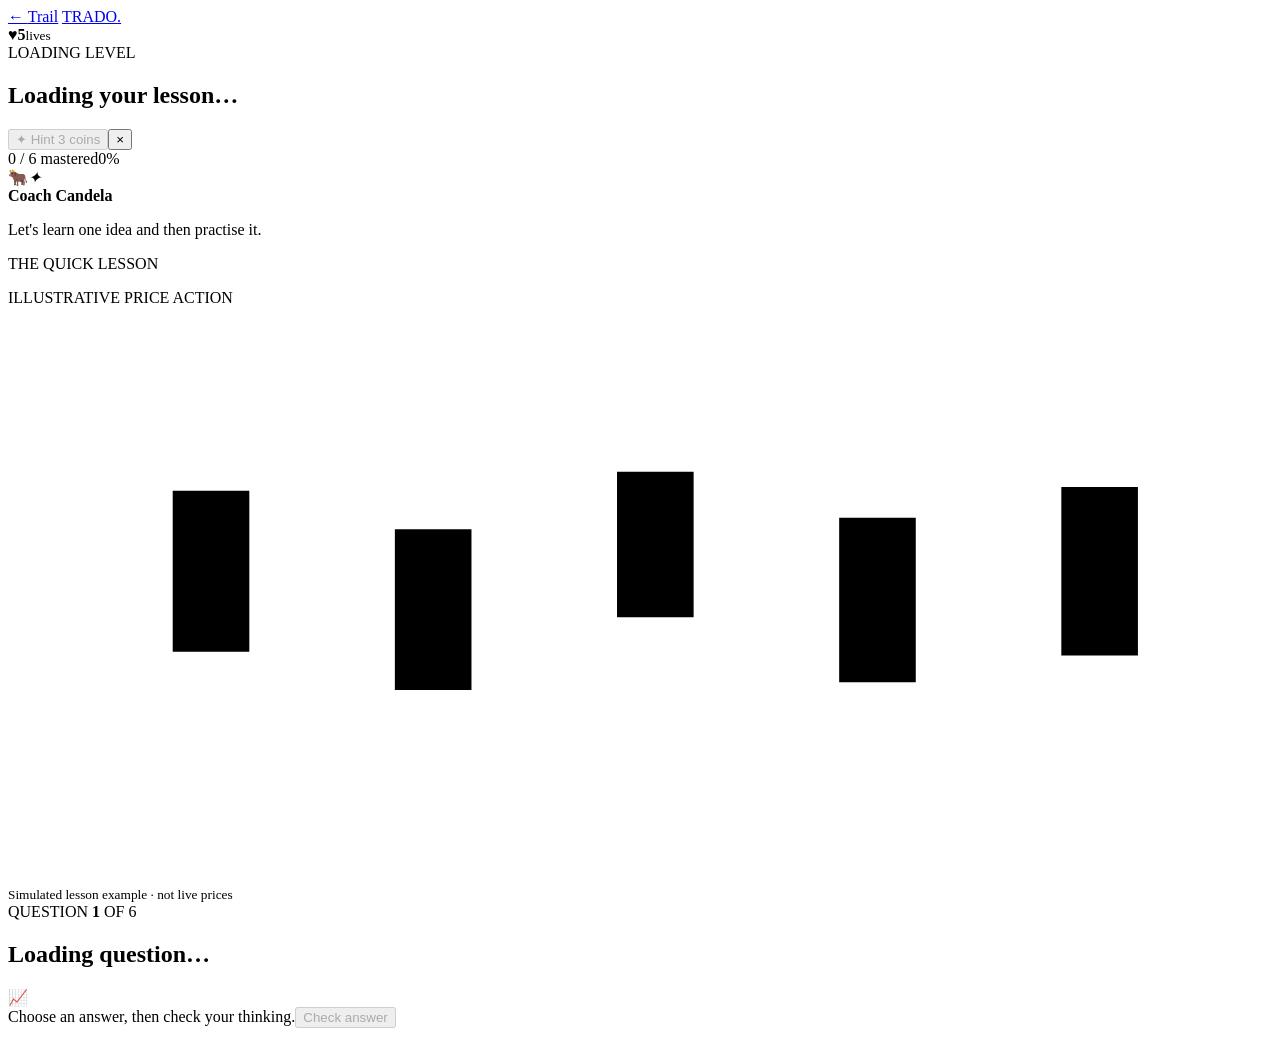
==== frontend/lesson.html @ 1dbe3654 "upgrade 1.0" ====
<!doctype html>
<html lang="en">
<head>
  <meta charset="utf-8">
  <meta name="viewport" content="width=device-width, initial-scale=1">
  <meta name="theme-color" content="#0b1020">
  <title>Learn a trading concept · TRADO</title>
  <link rel="stylesheet" href="/static/css/style.css">
</head>
<body class="lesson-body">
  <header class="game-nav lesson-nav">
    <a class="back-link" href="/dashboard.html" aria-label="Back to learning trail">← <span>Trail</span></a>
    <a class="brand" href="/dashboard.html">TRADO<span>.</span></a>
    <div class="lesson-lives"><span aria-hidden="true">♥</span><strong id="lessonLives">5</strong><small>lives</small></div>
  </header>

  <main class="lesson-main">
    <section class="lesson-topline">
      <div><div id="lessonMeta" class="eyebrow">LOADING LEVEL</div><h1 id="lessonTitle">Loading your lesson…</h1></div>
      <div class="lesson-top-actions"><button type="button" class="hint-button" id="hintBtn" disabled>✦ Hint <span>3 coins</span></button><button type="button" class="icon-button" id="exitLesson" aria-label="Return to your trail">×</button></div>
    </section>
    <div class="question-progress"><div class="progress-track"><span id="progressFill"></span></div><div class="progress-label"><span id="questionCount">0 / 6 mastered</span><span id="progressPercent">0%</span></div></div>

    <section class="learning-card panel">
      <div class="mentor-row"><div class="mentor-avatar" aria-hidden="true"><span>🐂</span><i class="mentor-spark">✦</i></div><div><strong>Coach Candela</strong><p id="mentorMessage">Let's learn one idea and then practise it.</p></div></div>
      <div class="lesson-copy"><div><div class="eyebrow">THE QUICK LESSON</div><p id="lessonContent"></p><div id="hintMessage" class="hint-message" role="status" hidden></div></div>
        <div class="candle-visual" aria-label="Illustrative candlestick chart. Simulated educational example, not live market data.">
          <span class="visual-label">ILLUSTRATIVE PRICE ACTION</span>
          <svg viewBox="0 0 330 150" role="img" aria-label="Simulated candlestick example with open, high, low, and close">
            <path class="chart-grid" d="M20 32H310M20 74H310M20 116H310" />
            <g class="candle green"><path d="M53 26V119M43 48H63V90H43Z" /></g>
            <g class="candle red"><path d="M111 36V128M101 58H121V100H101Z" /></g>
            <g class="candle green"><path d="M169 18V105M159 43H179V81H159Z" /></g>
            <g class="candle green"><path d="M227 29V119M217 55H237V98H217Z" /></g>
            <g class="candle red"><path d="M285 22V130M275 47H295V91H275Z" /></g>
          </svg>
          <small>Simulated lesson example · not live prices</small>
        </div>
      </div>
    </section>

    <section id="questionCard" class="question-card panel">
      <div class="question-head"><div><span class="question-kicker">QUESTION <b id="activeQuestionNumber">1</b> OF 6</span><h2 id="questionText">Loading question…</h2></div><span class="quiz-mascot" aria-hidden="true">📈</span></div>
      <form id="answerForm">
        <div id="answerOptions" class="answer-options"></div>
        <div id="answerFeedback" class="answer-feedback" role="status" hidden></div>
        <div class="question-actions"><span class="question-tip">Choose an answer, then check your thinking.</span><button class="btn" id="checkAnswerBtn" type="submit" disabled>Check answer</button></div>
      </form>
    </section>
    <section id="levelReview" class="panel review-panel" hidden></section>
    <p id="lessonError" class="message lesson-error" role="alert"></p>
  </main>

  <dialog id="completionDialog" class="completion-dialog">
    <div class="celebration-mark" aria-hidden="true">✦</div><div class="eyebrow">LEVEL COMPLETE</div><h2 id="completionTitle">Brilliant work!</h2><p class="muted">You mastered every question. Keep your learning streak moving.</p>
    <div class="completion-stars" id="completionStars" aria-label="Stars earned">★★★</div>
    <div class="completion-rewards"><div><small>XP EARNED</small><strong id="completionXp">+0</strong></div><div><small>COINS EARNED</small><strong id="completionCoins">+0</strong></div><div><small>ACCURACY</small><strong id="completionAccuracy">0%</strong></div></div>
    <p id="completionAchievements" class="completion-achievements"></p>
    <div class="completion-actions"><a class="btn ghost" href="/dashboard.html">Back to trail</a><button class="btn" id="nextLevelBtn" type="button">Continue path →</button></div>
  </dialog>
  <script src="/static/js/lesson.js"></script>
</body>
</html>
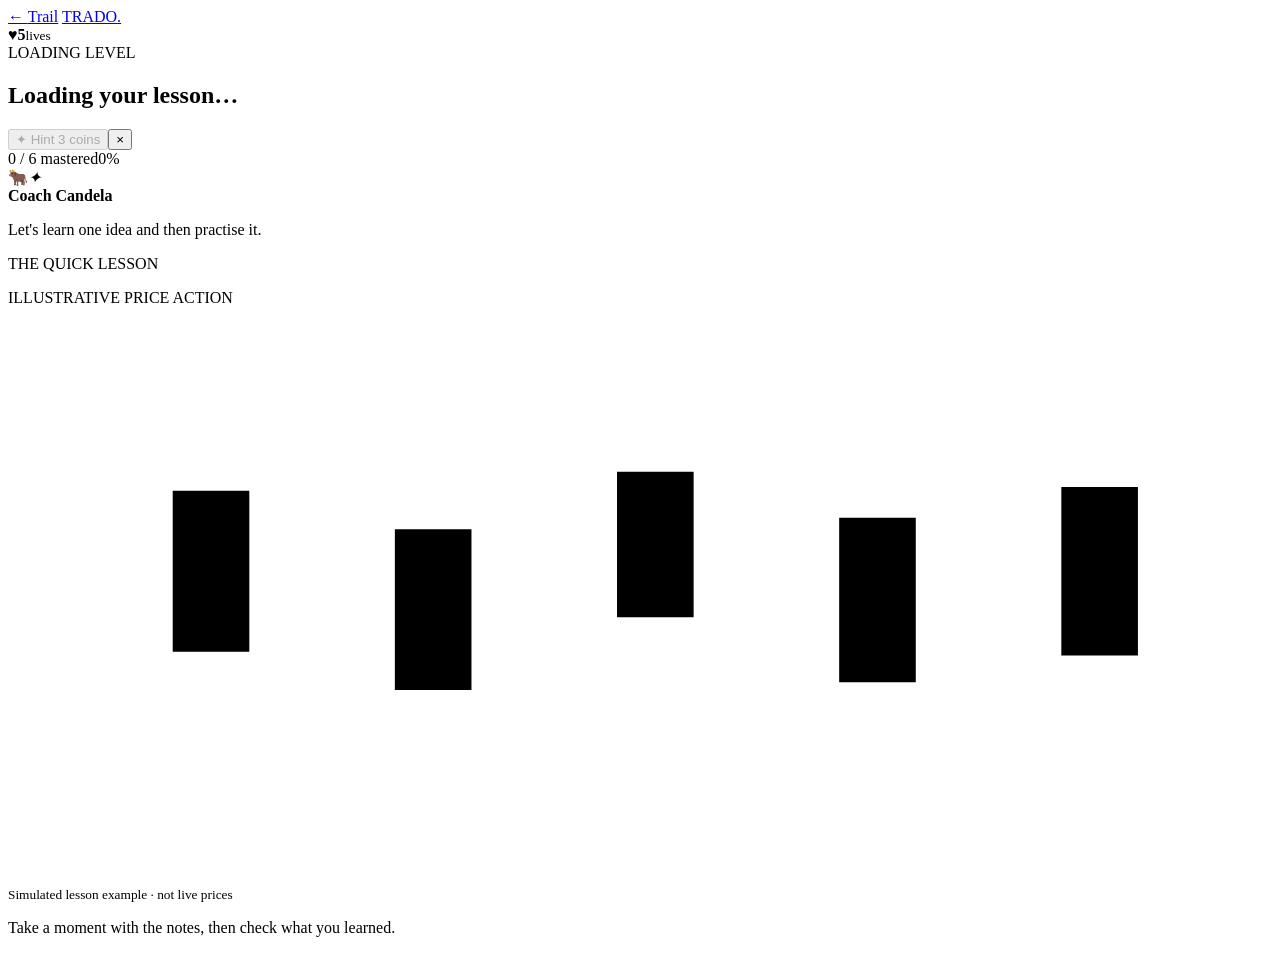
==== commit 3c6699c5: "Add profile and lesson progress features" ====
--- a/frontend/lesson.html
+++ b/frontend/lesson.html
@@ -39,7 +39,9 @@
       </div>
     </section>
 
-    <section id="questionCard" class="question-card panel">
+    <div class="lesson-start-row"><p class="muted">Take a moment with the notes, then check what you learned.</p><button id="startQuizBtn" class="btn" type="button" hidden>Start the quiz <span aria-hidden="true">→</span></button></div>
+
+    <section id="questionCard" class="question-card panel" hidden>
       <div class="question-head"><div><span class="question-kicker">QUESTION <b id="activeQuestionNumber">1</b> OF 6</span><h2 id="questionText">Loading question…</h2></div><span class="quiz-mascot" aria-hidden="true">📈</span></div>
       <form id="answerForm">
         <div id="answerOptions" class="answer-options"></div>
